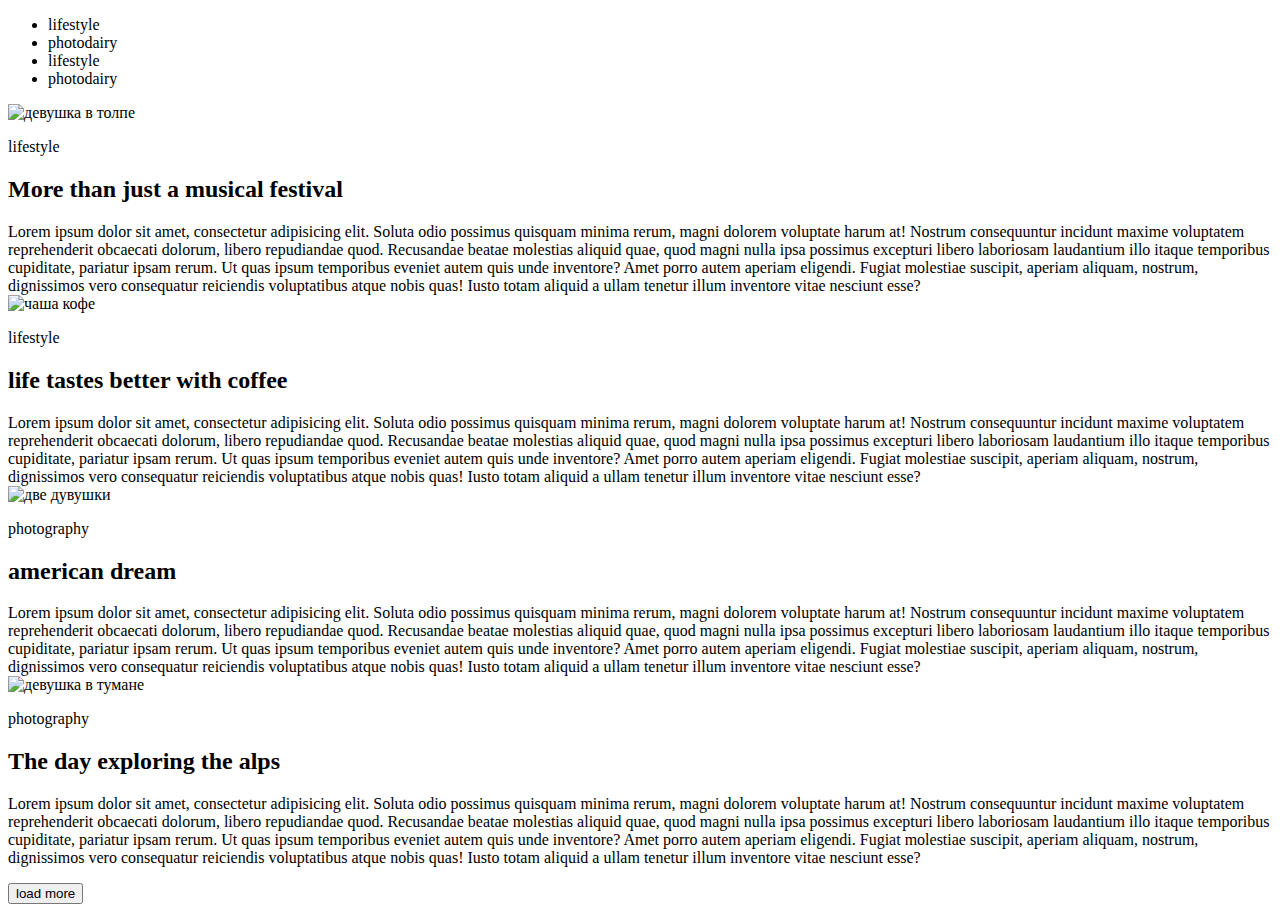
==== DZ1/index.html @ 3d053be0 "сохранил дз" ====
<!DOCTYPE html>
<html lang="ru">

<head>
    <meta charset="UTF-8">
    <meta name="viewport" content="width=device-width, initial-scale=1.0">
    <title>Document</title>
</head>

<body>
    <header>
        <!--менюшка-->
        <ul>
            <li><a href="#"></a>lifestyle</li>
            <li><a href="#"></a>photodairy</li>
            <li><a href="#"></a>lifestyle</li>
            <li><a href="#"></a>photodairy</li>
        </ul>
        <!--менюшка-->
    </header>
    <main></main>
    <div>
        <img src="1.png" alt="девушка в толпе">
            <p>lifestyle</p>
        <h2>More than just a musical festival</h2>
        Lorem ipsum dolor sit amet, consectetur adipisicing elit. Soluta odio possimus quisquam minima rerum, magni dolorem voluptate harum at! Nostrum consequuntur incidunt maxime voluptatem reprehenderit obcaecati dolorum, libero repudiandae quod.
        Recusandae beatae molestias aliquid quae, quod magni nulla ipsa possimus excepturi libero laboriosam laudantium illo itaque temporibus cupiditate, pariatur ipsam rerum. Ut quas ipsum temporibus eveniet autem quis unde inventore?
        Amet porro autem aperiam eligendi. Fugiat molestiae suscipit, aperiam aliquam, nostrum, dignissimos vero consequatur reiciendis voluptatibus atque nobis quas! Iusto totam aliquid a ullam tenetur illum inventore vitae nesciunt esse?
    </div>
    <div>
        <img src="2.png" alt="чаша кофе">
            <p>lifestyle</p>
        <h2>life tastes better with coffee</h2>
        Lorem ipsum dolor sit amet, consectetur adipisicing elit. Soluta odio possimus quisquam minima rerum, magni dolorem voluptate harum at! Nostrum consequuntur incidunt maxime voluptatem reprehenderit obcaecati dolorum, libero repudiandae quod.
        Recusandae beatae molestias aliquid quae, quod magni nulla ipsa possimus excepturi libero laboriosam laudantium illo itaque temporibus cupiditate, pariatur ipsam rerum. Ut quas ipsum temporibus eveniet autem quis unde inventore?
        Amet porro autem aperiam eligendi. Fugiat molestiae suscipit, aperiam aliquam, nostrum, dignissimos vero consequatur reiciendis voluptatibus atque nobis quas! Iusto totam aliquid a ullam tenetur illum inventore vitae nesciunt esse?
    </div>
    <div>
        <img src="3.png" alt="две дувушки">
            <p>photography</p>
        <h2>american dream</h2>
        Lorem ipsum dolor sit amet, consectetur adipisicing elit. Soluta odio possimus quisquam minima rerum, magni dolorem voluptate harum at! Nostrum consequuntur incidunt maxime voluptatem reprehenderit obcaecati dolorum, libero repudiandae quod.
        Recusandae beatae molestias aliquid quae, quod magni nulla ipsa possimus excepturi libero laboriosam laudantium illo itaque temporibus cupiditate, pariatur ipsam rerum. Ut quas ipsum temporibus eveniet autem quis unde inventore?
        Amet porro autem aperiam eligendi. Fugiat molestiae suscipit, aperiam aliquam, nostrum, dignissimos vero consequatur reiciendis voluptatibus atque nobis quas! Iusto totam aliquid a ullam tenetur illum inventore vitae nesciunt esse?
    </div>
    <div>
        <img src="4.png" alt="девушка в тумане">
            <p>photography</p>
        <h2>The day exploring the alps</h2>
        Lorem ipsum dolor sit amet, consectetur adipisicing elit. Soluta odio possimus quisquam minima rerum, magni dolorem voluptate harum at! Nostrum consequuntur incidunt maxime voluptatem reprehenderit obcaecati dolorum, libero repudiandae quod.
        Recusandae beatae molestias aliquid quae, quod magni nulla ipsa possimus excepturi libero laboriosam laudantium illo itaque temporibus cupiditate, pariatur ipsam rerum. Ut quas ipsum temporibus eveniet autem quis unde inventore?
        Amet porro autem aperiam eligendi. Fugiat molestiae suscipit, aperiam aliquam, nostrum, dignissimos vero consequatur reiciendis voluptatibus atque nobis quas! Iusto totam aliquid a ullam tenetur illum inventore vitae nesciunt esse?
    </div>
    
    <p><button>load more</button></p>
    <footer></footer>
</body>

</html>
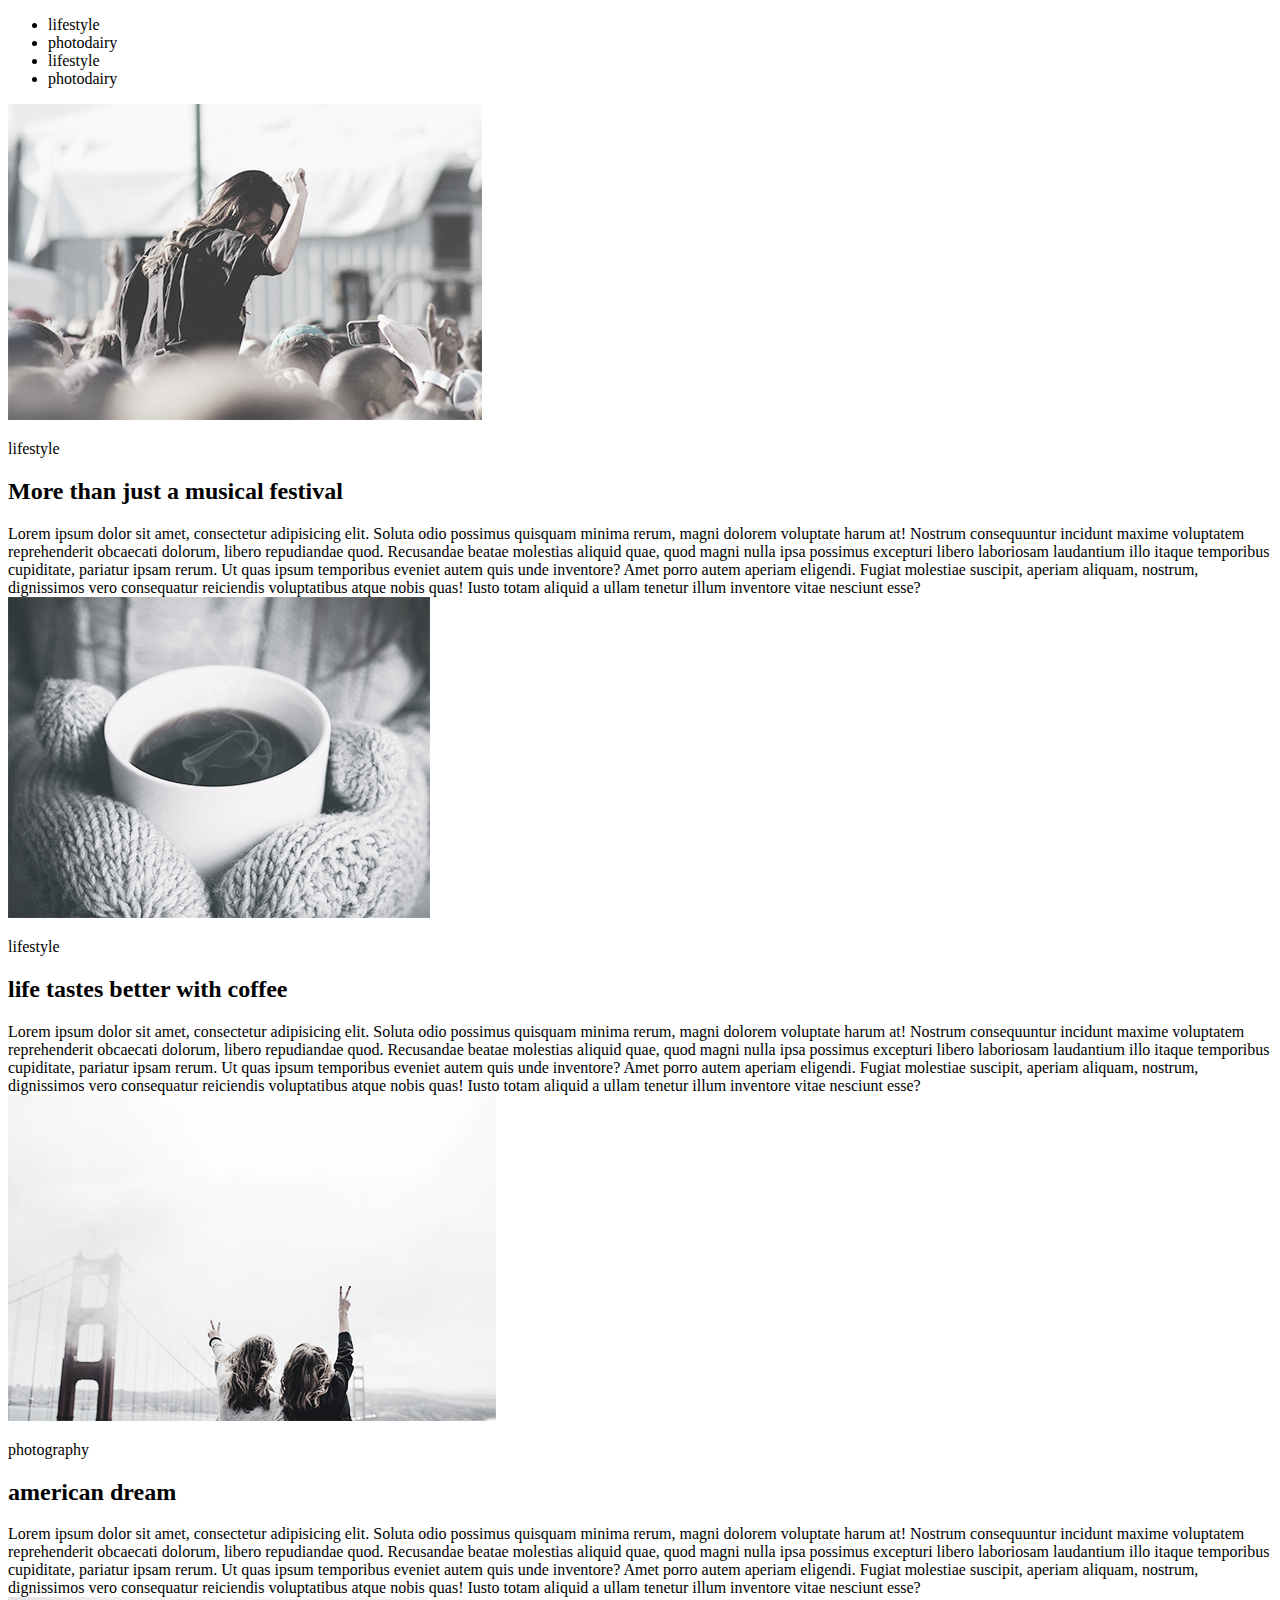
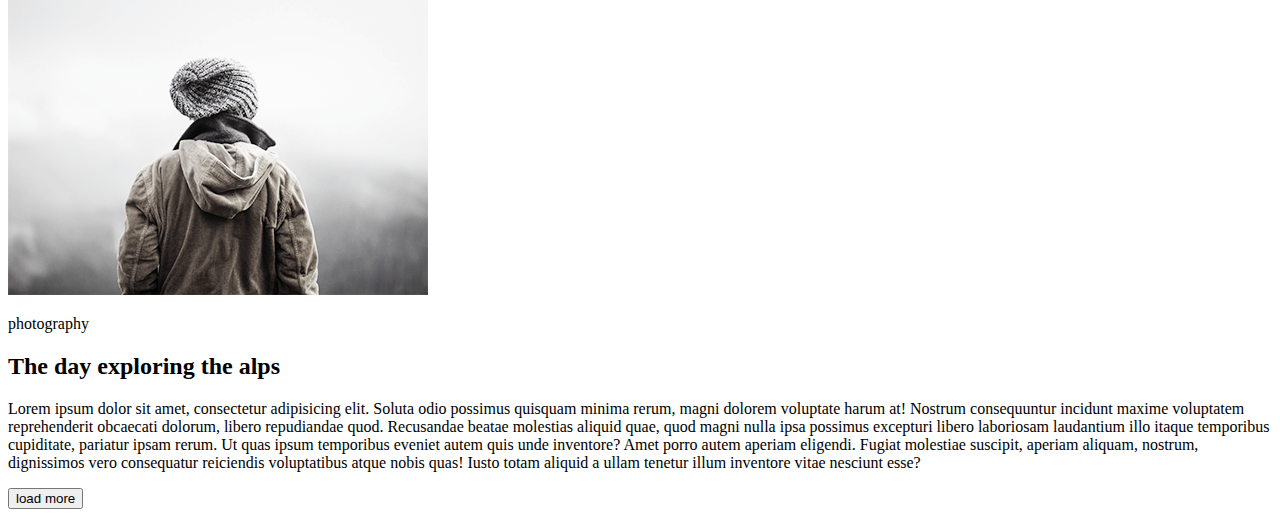
==== commit 69ac3e0b: "edit new file" ====
--- a/DZ1/index.html
+++ b/DZ1/index.html
@@ -20,7 +20,7 @@
     </header>
     <main></main>
     <div>
-        <img src="1.png" alt="девушка в толпе">
+        <img src="./images/1.png" alt="девушка в толпе">
             <p>lifestyle</p>
         <h2>More than just a musical festival</h2>
         Lorem ipsum dolor sit amet, consectetur adipisicing elit. Soluta odio possimus quisquam minima rerum, magni dolorem voluptate harum at! Nostrum consequuntur incidunt maxime voluptatem reprehenderit obcaecati dolorum, libero repudiandae quod.
@@ -28,7 +28,7 @@
         Amet porro autem aperiam eligendi. Fugiat molestiae suscipit, aperiam aliquam, nostrum, dignissimos vero consequatur reiciendis voluptatibus atque nobis quas! Iusto totam aliquid a ullam tenetur illum inventore vitae nesciunt esse?
     </div>
     <div>
-        <img src="2.png" alt="чаша кофе">
+        <img src="./images/2.png" alt="чаша кофе">
             <p>lifestyle</p>
         <h2>life tastes better with coffee</h2>
         Lorem ipsum dolor sit amet, consectetur adipisicing elit. Soluta odio possimus quisquam minima rerum, magni dolorem voluptate harum at! Nostrum consequuntur incidunt maxime voluptatem reprehenderit obcaecati dolorum, libero repudiandae quod.
@@ -36,7 +36,7 @@
         Amet porro autem aperiam eligendi. Fugiat molestiae suscipit, aperiam aliquam, nostrum, dignissimos vero consequatur reiciendis voluptatibus atque nobis quas! Iusto totam aliquid a ullam tenetur illum inventore vitae nesciunt esse?
     </div>
     <div>
-        <img src="3.png" alt="две дувушки">
+        <img src="./images/3.png" alt="две дувушки">
             <p>photography</p>
         <h2>american dream</h2>
         Lorem ipsum dolor sit amet, consectetur adipisicing elit. Soluta odio possimus quisquam minima rerum, magni dolorem voluptate harum at! Nostrum consequuntur incidunt maxime voluptatem reprehenderit obcaecati dolorum, libero repudiandae quod.
@@ -44,7 +44,7 @@
         Amet porro autem aperiam eligendi. Fugiat molestiae suscipit, aperiam aliquam, nostrum, dignissimos vero consequatur reiciendis voluptatibus atque nobis quas! Iusto totam aliquid a ullam tenetur illum inventore vitae nesciunt esse?
     </div>
     <div>
-        <img src="4.png" alt="девушка в тумане">
+        <img src="./images/4.png" alt="девушка в тумане">
             <p>photography</p>
         <h2>The day exploring the alps</h2>
         Lorem ipsum dolor sit amet, consectetur adipisicing elit. Soluta odio possimus quisquam minima rerum, magni dolorem voluptate harum at! Nostrum consequuntur incidunt maxime voluptatem reprehenderit obcaecati dolorum, libero repudiandae quod.
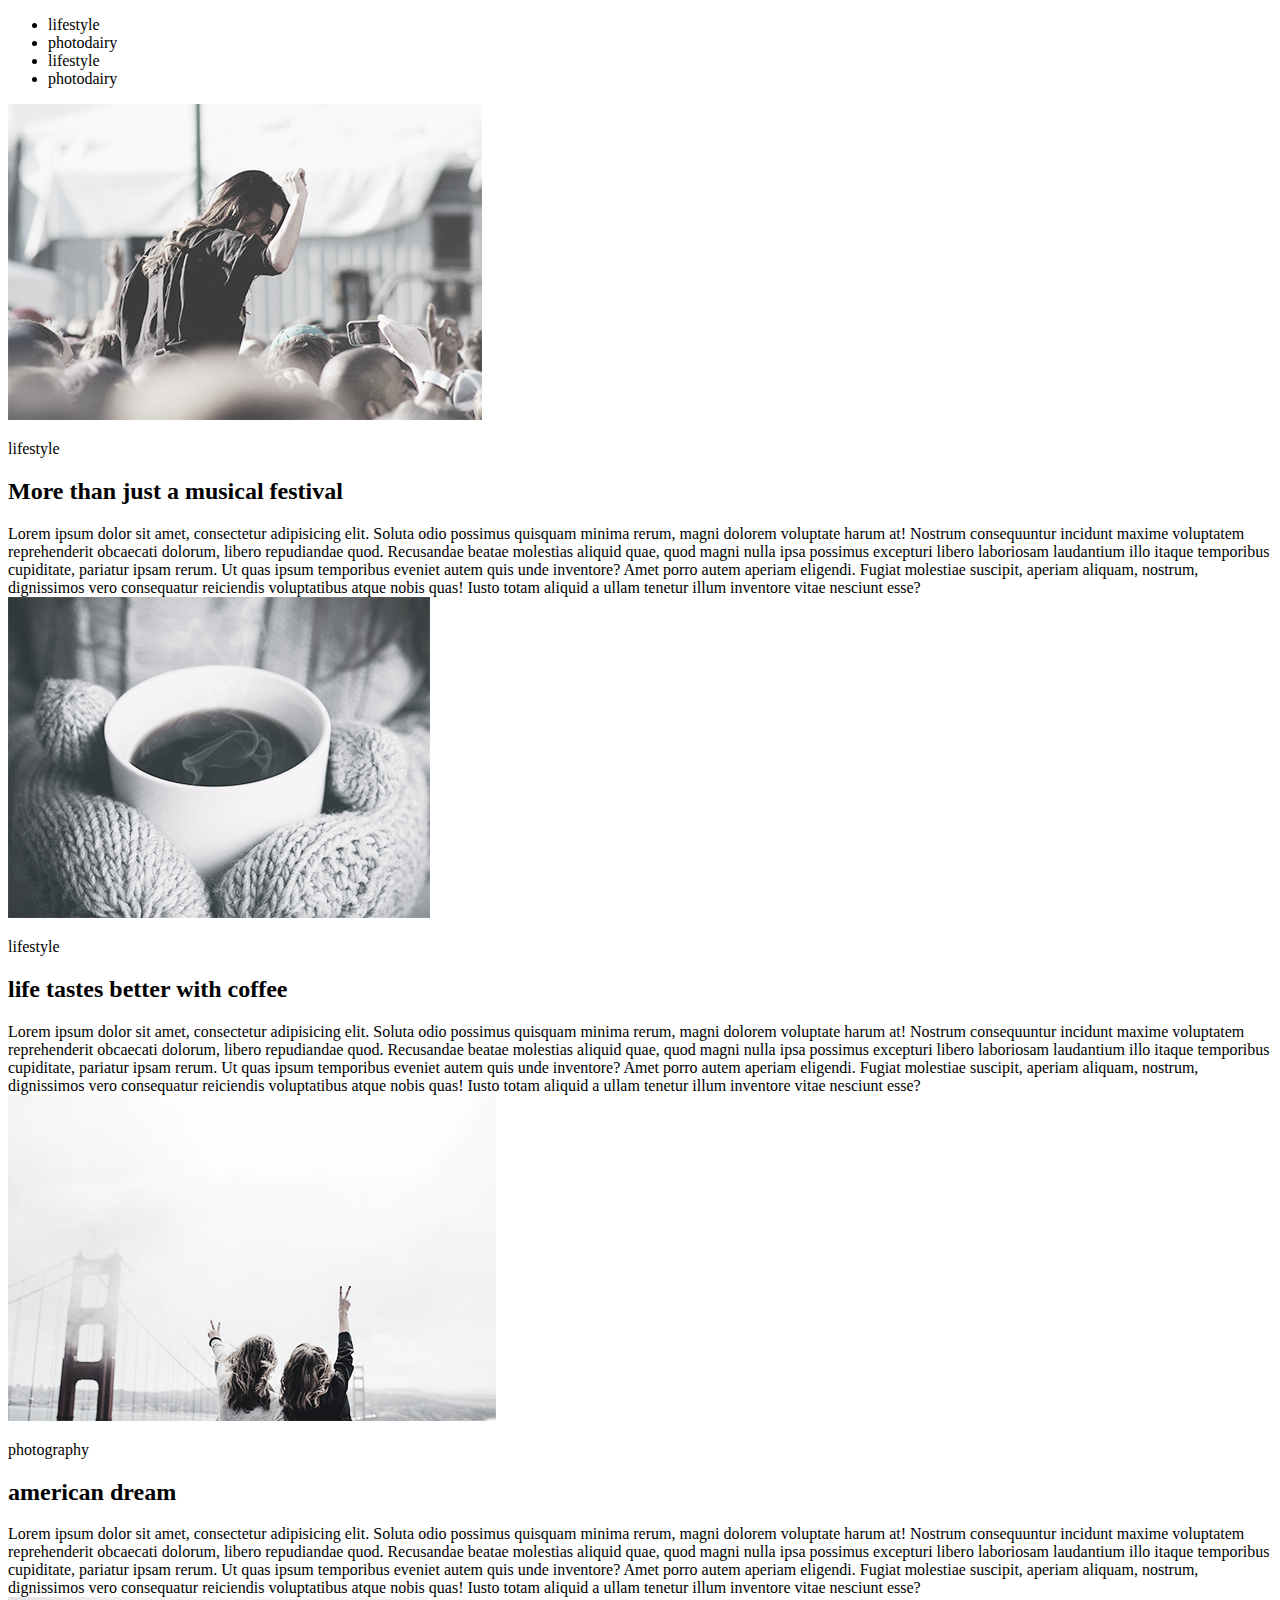
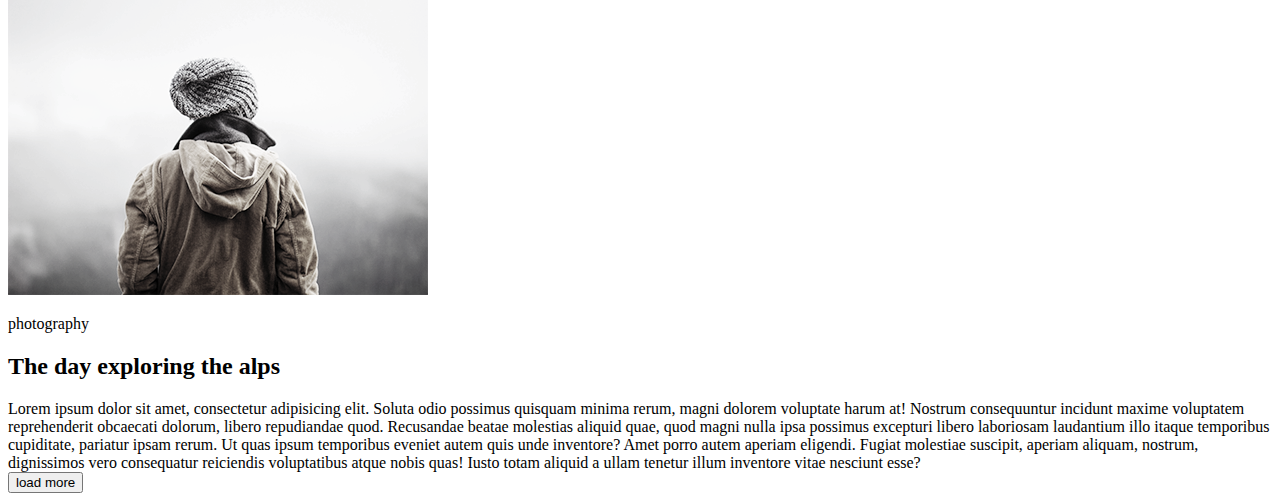
==== commit 4474f401: "сохранил" ====
--- a/DZ1/index.html
+++ b/DZ1/index.html
@@ -1,5 +1,5 @@
 <!DOCTYPE html>
-<html lang="ru">
+<html lang="">
 
 <head>
     <meta charset="UTF-8">
@@ -18,7 +18,7 @@
         </ul>
         <!--менюшка-->
     </header>
-    <main></main>
+    <main>
     <div>
         <img src="./images/1.png" alt="девушка в толпе">
             <p>lifestyle</p>
@@ -51,9 +51,11 @@
         Recusandae beatae molestias aliquid quae, quod magni nulla ipsa possimus excepturi libero laboriosam laudantium illo itaque temporibus cupiditate, pariatur ipsam rerum. Ut quas ipsum temporibus eveniet autem quis unde inventore?
         Amet porro autem aperiam eligendi. Fugiat molestiae suscipit, aperiam aliquam, nostrum, dignissimos vero consequatur reiciendis voluptatibus atque nobis quas! Iusto totam aliquid a ullam tenetur illum inventore vitae nesciunt esse?
     </div>
-    
-    <p><button>load more</button></p>
+</main>
+<div>  
+    <button>load more</button>
     <footer></footer>
+</div>
 </body>
 
 </html>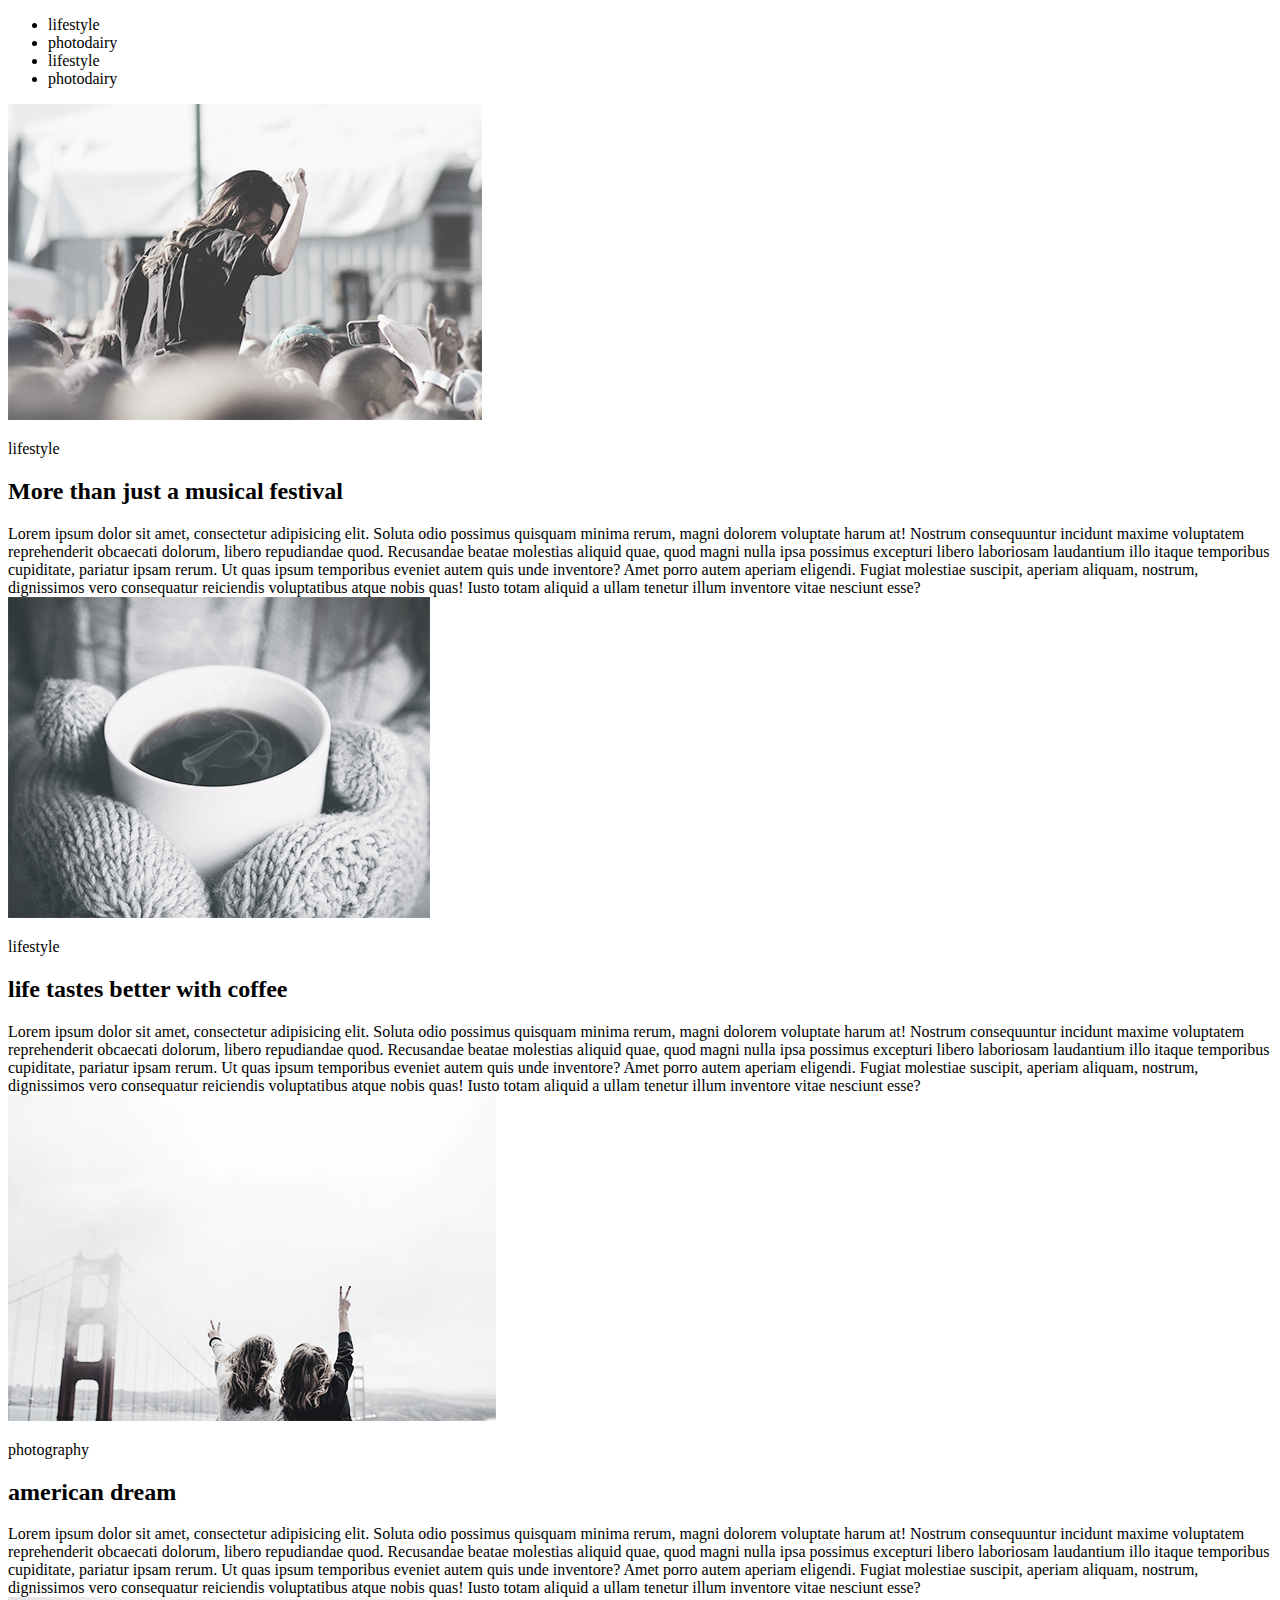
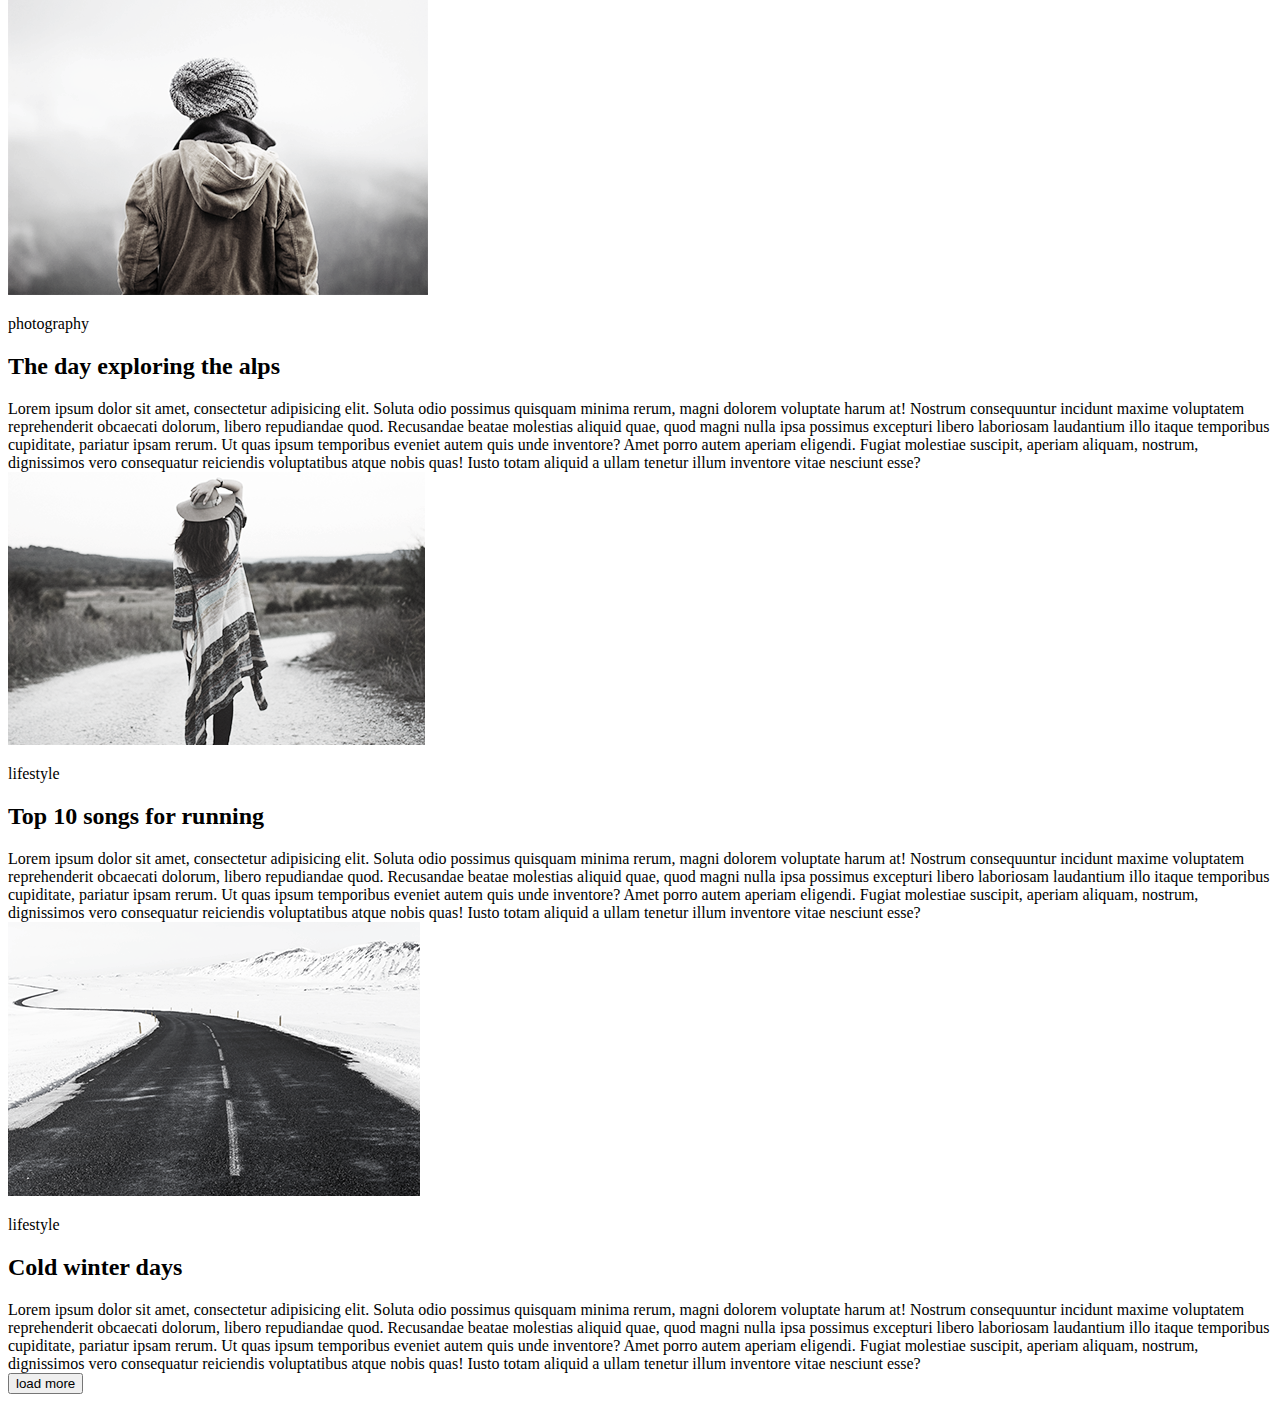
==== commit 2a658096: "save files" ====
--- a/DZ1/index.html
+++ b/DZ1/index.html
@@ -51,9 +51,25 @@
         Recusandae beatae molestias aliquid quae, quod magni nulla ipsa possimus excepturi libero laboriosam laudantium illo itaque temporibus cupiditate, pariatur ipsam rerum. Ut quas ipsum temporibus eveniet autem quis unde inventore?
         Amet porro autem aperiam eligendi. Fugiat molestiae suscipit, aperiam aliquam, nostrum, dignissimos vero consequatur reiciendis voluptatibus atque nobis quas! Iusto totam aliquid a ullam tenetur illum inventore vitae nesciunt esse?
     </div>
-</main>
+    <div>
+        <img src="./images/5.png" alt="бегущая девушка">
+            <p>lifestyle</p>
+        <h2>Top 10 songs for running</h2>
+        Lorem ipsum dolor sit amet, consectetur adipisicing elit. Soluta odio possimus quisquam minima rerum, magni dolorem voluptate harum at! Nostrum consequuntur incidunt maxime voluptatem reprehenderit obcaecati dolorum, libero repudiandae quod.
+        Recusandae beatae molestias aliquid quae, quod magni nulla ipsa possimus excepturi libero laboriosam laudantium illo itaque temporibus cupiditate, pariatur ipsam rerum. Ut quas ipsum temporibus eveniet autem quis unde inventore?
+        Amet porro autem aperiam eligendi. Fugiat molestiae suscipit, aperiam aliquam, nostrum, dignissimos vero consequatur reiciendis voluptatibus atque nobis quas! Iusto totam aliquid a ullam tenetur illum inventore vitae nesciunt esse?
+    </div>
+    <div>
+        <img src="./images/6.png" alt="снежная дорога">
+            <p>lifestyle</p>
+        <h2>Cold winter days</h2>
+        Lorem ipsum dolor sit amet, consectetur adipisicing elit. Soluta odio possimus quisquam minima rerum, magni dolorem voluptate harum at! Nostrum consequuntur incidunt maxime voluptatem reprehenderit obcaecati dolorum, libero repudiandae quod.
+        Recusandae beatae molestias aliquid quae, quod magni nulla ipsa possimus excepturi libero laboriosam laudantium illo itaque temporibus cupiditate, pariatur ipsam rerum. Ut quas ipsum temporibus eveniet autem quis unde inventore?
+        Amet porro autem aperiam eligendi. Fugiat molestiae suscipit, aperiam aliquam, nostrum, dignissimos vero consequatur reiciendis voluptatibus atque nobis quas! Iusto totam aliquid a ullam tenetur illum inventore vitae nesciunt esse?
+    </div>
 <div>  
     <button>load more</button>
+</main>
     <footer></footer>
 </div>
 </body>
